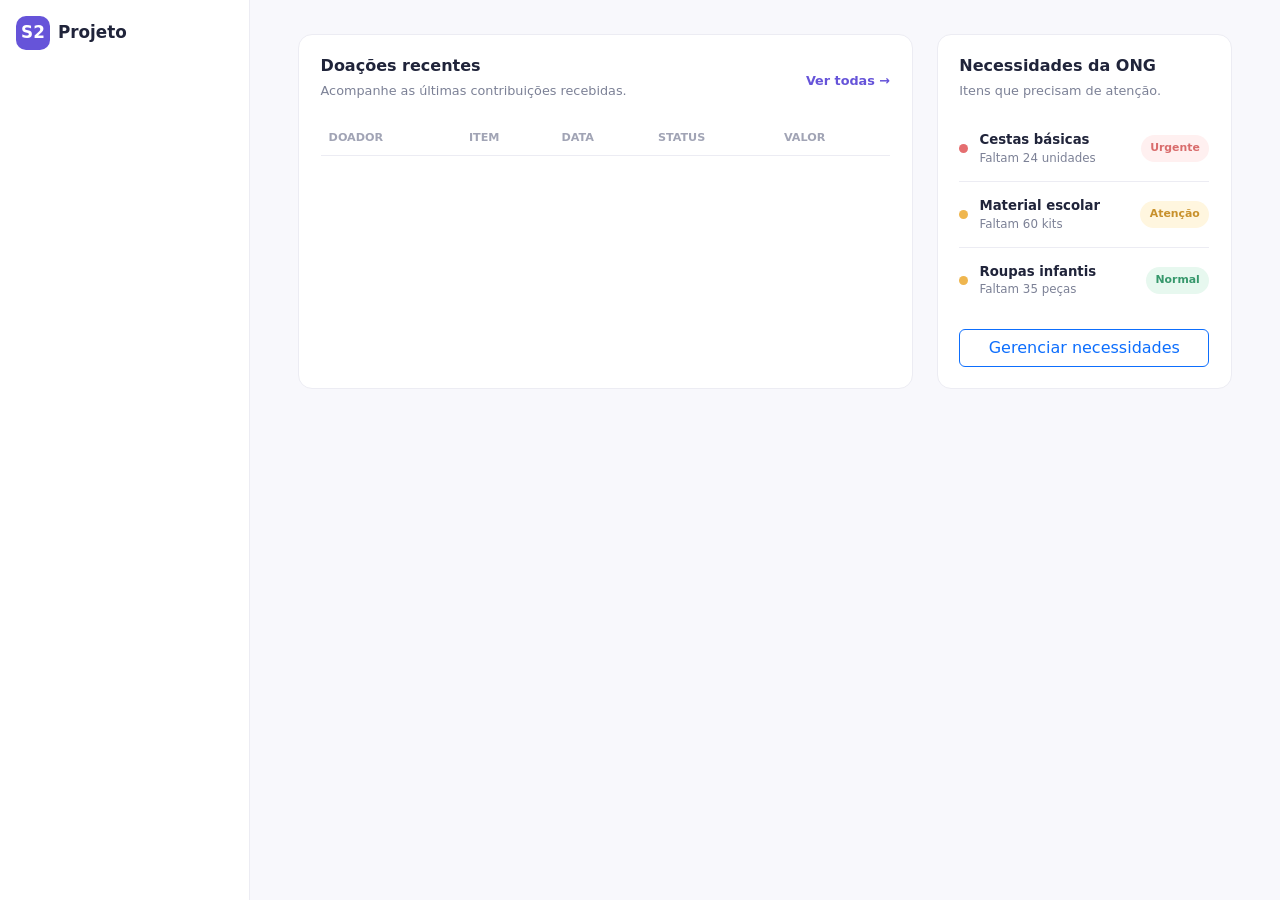
==== index.html @ 5fb6b0b8 "init" ====
<!DOCTYPE html>
<html lang="pt-BR">

<head>
    <meta charset="UTF-8">
    <meta name="viewport" content="width=device-width, initial-scale=1.0">
    <title>Painel Adminidtrativo</title>
    <link href="https://cdn.jsdelivr.net/npm/bootstrap@5.3.8/dist/css/bootstrap.min.css" rel="stylesheet"
        integrity="sha384-sRIl4kxILFvY47J16cr9ZwB07vP4J8+LH7qKQnuqkuIAvNWLzeN8tE5YBujZqJLB" crossorigin="anonymous">
    <link href="src/css/style.css" rel="stylesheet">
</head>

<body>
    <div class="app-shell">
        <aside class="sidebar p-3">
            <a class="brand d-flex align-items-center gap-2 mb-4" href="#">
                <span class="brand-mark">S2</span>
                <span>Projeto</span>
            </a>

        </aside>
        <main class="main-content" id="inicio">
            <section class="content-area">
                <div class="row g-4">
                    <div class="col-xl-8" id="doacoes">
                      <section class="panel h-100">
                        <div class="panel-heading d-flex justify-content-between align-items-center gap-2">
                          <div>
                            <h2>Doações recentes</h2>
                            <p>Acompanhe as últimas contribuições recebidas.</p>
                          </div><a href="#doacoes">Ver todas →</a>
                        </div>
                        <div class="table-responsive">
                          <table class="table align-middle mb-0">
                            <thead>
                              <tr>
                                <th>Doador</th>
                                <th>Item</th>
                                <th>Data</th>
                                <th>Status</th>
                                <th>Valor</th>
                              </tr>
                            </thead>
                            <tbody id="donations-table"></tbody>
                          </table>
                        </div>
                      </section>
                    </div>
                    <div class="col-xl-4" id="necessidades">
                      <section class="panel h-100">
                        <div class="panel-heading">
                          <h2>Necessidades da ONG</h2>
                          <p>Itens que precisam de atenção.</p>
                        </div>
                        <div class="needs-list">
                          <div class="need-item"><span class="need-dot urgent"></span>
                            <div><strong>Cestas básicas</strong><small>Faltam 24 unidades</small></div><span
                              class="badge-soft red">Urgente</span>
                          </div>
                          <div class="need-item"><span class="need-dot"></span>
                            <div><strong>Material escolar</strong><small>Faltam 60 kits</small></div><span
                              class="badge-soft yellow">Atenção</span>
                          </div>
                          <div class="need-item"><span class="need-dot"></span>
                            <div><strong>Roupas infantis</strong><small>Faltam 35 peças</small></div><span
                              class="badge-soft green">Normal</span>
                          </div>
                        </div><button class="btn btn-outline-primary w-100 mt-3">Gerenciar necessidades</button>
                      </section>
                    </div>
          
            </section>
        </main>
    </div>
    <script src="https://cdn.jsdelivr.net/npm/bootstrap@5.3.8/dist/js/bootstrap.bundle.min.js"
        integrity="sha384-FKyoEForCGlyvwx9Hj09JcYn3nv7wiPVlz7YYwJrWVcXK/BmnVDxM+D2scQbITxI"
        crossorigin="anonymous"></script>

</body>

</html>
---- src/css/style.css ----
:root {
    --ink: #20243a;
    --muted: #7c8196;
    --line: #ececf3;
    --primary: #6654d9;
    --bg: #f8f8fc;
}

* {
    box-sizing: border-box;
}

body {
    margin: 0;
    color: var(--ink);
    background: var(--bg);
    font-family: Inter, ui-sans-serif, system-ui, -apple-system, BlinkMacSystemFont, "Segoe UI", sans-serif;
}

.app-shell {
    display: flex;
    min-height: 100vh;
}

.sidebar {
    width: 250px;
    background: #fff;
    border-right: 1px solid var(--line);
    display: flex;
    flex-direction: column;
    flex-shrink: 0;
}

.brand {
    color: var(--ink);
    font-weight: 750;
    font-size: 1.05rem;
    text-decoration: none;
}

.brand-mark {
    display: grid;
    place-items: center;
    width: 34px;
    height: 34px;
    color: #fff;
    background: var(--primary);
    border-radius: 10px;
}

.menu-label,
.eyebrow {
    color: #a1a4b5;
    text-transform: uppercase;
    font-size: .68rem;
    font-weight: 700;
    letter-spacing: .08em;
}

.nav-link {
    color: #777c91;
    border-radius: 9px;
    padding: .7rem .85rem;
    font-size: .9rem;
}

.nav-link:hover,
.nav-link.active {
    color: var(--primary);
    background: #f0efff;
}

.nav-link span {
    margin-left: .55rem;
}

.sidebar-footer {
    margin-top: auto;
}

.main-content {
    flex: 1;
    min-width: 0;
}

.topbar {
    padding: 1.15rem 3rem;
    background: #fff;
    border-bottom: 1px solid var(--line);
}

.topbar h1 {
    font-weight: 750;
}

.icon-button {
    border: 0;
    background: transparent;
    color: var(--muted);
    font-size: 1.4rem;
}

.user-profile small {
    display: block;
    color: var(--muted);
    font-size: .72rem;
}

.avatar {
    display: grid;
    place-items: center;
    width: 38px;
    height: 38px;
    border-radius: 50%;
    color: #fff;
    background-color: #e78e6e;
    font-size: .75rem;
    font-weight: 700;
}

.content-area {
    max-width: 1400px;
    padding: 2.1rem 3rem;
    margin: auto;
}

.welcome h2 {
    font-weight: 750;
}

.btn-primary {
    --bs-btn-bg: var(--primary);
    --bs-btn-border-color: var(--primary);
    --bs-btn-hover-bg: #5544c6;
    --bs-btn-hover-border-color: #5544c6;
}

.stat-card,
.panel {
    background: #fff;
    border: 1px solid var(--line);
    border-radius: 14px;
}

.stat-card {
    padding: 1.2rem;
    height: 100%;
}

.stat-icon {
    display: grid;
    place-items: center;
    width: 38px;
    height: 38px;
    border-radius: 10px;
    margin-bottom: 1rem;
    font-size: 1.15rem;
}

.purple {
    color: #6553d7;
    background: #efedff;
}

.orange {
    color: #df8b3d;
    background: #fff2e4;
}

.green {
    color: #42a477;
    background: #e7f8ef;
}

.blue {
    color: #4f8dd8;
    background: #e9f3ff;
}

.stat-card p,
.panel-heading p {
    color: var(--muted);
    font-size: .8rem;
    margin: 0 0 .35rem;
}

.stat-card strong {
    display: block;
    font-size: 1.55rem;
    margin-bottom: .45rem;
}

.stat-card small,
.positive,
.warning {
    font-size: .74rem;
}

.positive {
    color: #35a675;
}

.warning {
    color: #e09a38;
}

.panel {
    padding: 1.35rem;
}

.panel-heading {
    margin-bottom: 1rem;
}

.panel-heading h2 {
    font-size: 1rem;
    font-weight: 750;
    margin: 0 0 .35rem;
}

.panel-heading a {
    color: var(--primary);
    text-decoration: none;
    font-size: .8rem;
    font-weight: 650;
}

.table {
    --bs-table-border-color: var(--line);
    font-size: .82rem;
}

.table th {
    color: #a1a4b5;
    font-size: .7rem;
    font-weight: 700;
    text-transform: uppercase;
}

.table td {
    color: #5f6479;
}

.table td strong {
    color: var(--ink);
    display: block;
}

.table td small,
.need-item small,
.volunteer-row small {
    display: block;
    color: var(--muted);
    font-size: .74rem;
}

.badge-soft {
    border-radius: 99px;
    padding: .35rem .6rem;
    font-size: .68rem;
    font-weight: 700;
}

.badge-soft.green {
    background: #e7f8ef;
    color: #37986c;
}

.badge-soft.red {
    background: #fff0f0;
    color: #d96c6c;
}

.badge-soft.yellow {
    background: #fff6df;
    color: #c8912c;
}

.badge-soft.blue {
    background: #e9f3ff;
    color: #4f8dd8;
}

.need-item {
    display: flex;
    align-items: center;
    gap: .7rem;
    padding: .85rem 0;
    border-bottom: 1px solid var(--line);
}

.need-item:last-child {
    border-bottom: 0;
}

.need-item div {
    flex: 1;
}

.need-item strong {
    display: block;
    font-size: .83rem;
}

.need-dot {
    width: 9px;
    height: 9px;
    background: #efb64f;
    border-radius: 50%;
}

.need-dot.urgent {
    background: #e56e70;
}

.volunteer-row {
    display: flex;
    align-items: center;
    gap: 1rem;
}

.volunteer-avatars {
    display: flex;
    padding-left: 8px;
}

.volunteer-avatars span {
    display: grid;
    place-items: center;
    width: 34px;
    height: 34px;
    margin-left: -8px;
    border: 2px solid #fff;
    border-radius: 50%;
    color: #fff;
    background: #8d78d9;
    font-size: .65rem;
    font-weight: 700;
}

.volunteer-avatars span:nth-child(2) {
    background: #e79a78;
}

.volunteer-avatars span:nth-child(3) {
    background: #70b796;
}

.volunteer-avatars span:nth-child(4) {
    background: #e5e5ee;
    color: #6e7186;
}

@media (max-width: 767px) {
    .sidebar {
        width: 68px;
        padding: .75rem !important;
        align-items: center;
    }

    .brand {
        font-size: 0;
    }

    .brand-mark {
        font-size: 1rem;
    }

    .menu-label,
    .nav-link span {
        display: none;
    }

    .nav-link {
        padding: .75rem;
        font-size: 1.1rem;
    }

    .topbar,
    .content-area {
        padding-left: 1rem;
        padding-right: 1rem;
    }

    .welcome {
        align-items: flex-start !important;
        flex-direction: column;
    }

    .volunteer-row {
        align-items: flex-start;
        flex-wrap: wrap;
    }

    .volunteer-row .ms-auto {
        margin-left: 0 !important;
    }
}
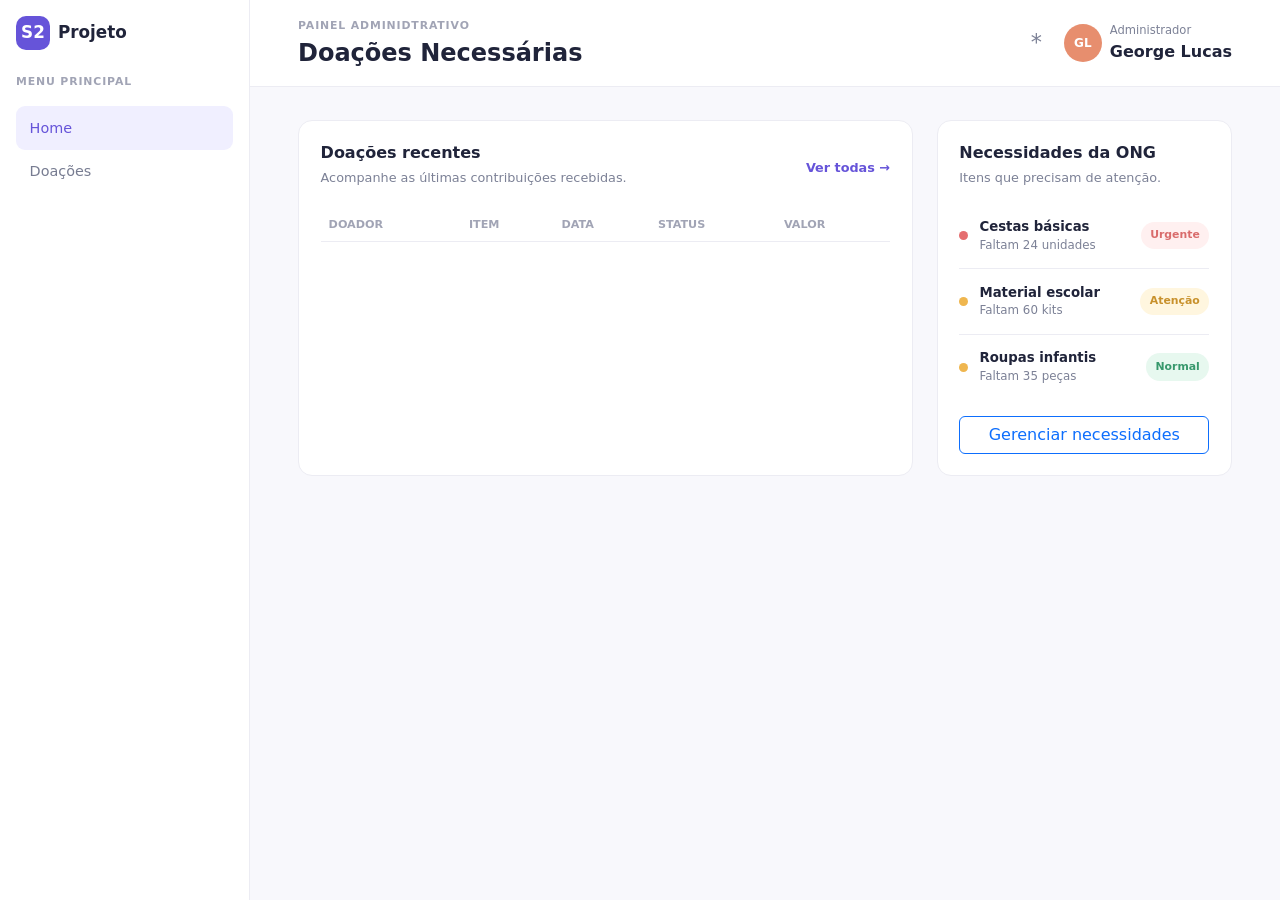
==== commit d4c41414: "criação doações" ====
--- a/index.html
+++ b/index.html
@@ -17,58 +17,81 @@
                 <span class="brand-mark">S2</span>
                 <span>Projeto</span>
             </a>
+          <p class="menu-label">Menu Principal</p>
+          <nav class="nav flex-column gap-1" aria-label="Navegação principal"></nav>
+          <a class="nav-link active" href="/projeto-Plataforma-Web-extens-o-/index.html">Home</a>
+          <a class="nav-link " href="/projeto-Plataforma-Web-extens-o-/doações.html">Doações</a>
 
         </aside>
         <main class="main-content" id="inicio">
+          <header class="topbar d-flex justify-content-between align-items-center gap-3">
+            <div>
+              <p class="eyebrow mb-1">Painel Adminidtrativo</p>
+              <h1 class="h4 mb-0">Doações Necessárias</h1>
+            </div>
+            <div class="d-flex align-items-center gap-3	">
+              <button class="icon-button" type="button">*</button>
+              <div class="user-profile d-flex align-items-center gap-2">
+                <span class="avatar">GL</span>
+                <div class="d-none d-sm-block">
+                  <small>Administrador</small>
+                  <strong>George Lucas</strong>
+                </div>
+
+              </div>
+
+            </div>
+          </header>
             <section class="content-area">
-                <div class="row g-4">
+               <div class="row g-4">
                     <div class="col-xl-8" id="doacoes">
-                      <section class="panel h-100">
-                        <div class="panel-heading d-flex justify-content-between align-items-center gap-2">
-                          <div>
-                            <h2>Doações recentes</h2>
-                            <p>Acompanhe as últimas contribuições recebidas.</p>
-                          </div><a href="#doacoes">Ver todas →</a>
-                        </div>
-                        <div class="table-responsive">
-                          <table class="table align-middle mb-0">
-                            <thead>
-                              <tr>
-                                <th>Doador</th>
-                                <th>Item</th>
-                                <th>Data</th>
-                                <th>Status</th>
-                                <th>Valor</th>
-                              </tr>
-                            </thead>
-                            <tbody id="donations-table"></tbody>
-                          </table>
-                        </div>
-                      </section>
+                        <section class="panel h-100">
+                            <div class="panel-heading d-flex justify-content-between align-items-center gap-2">
+                                <div>
+                                    <h2>Doações recentes</h2>
+                                    <p>Acompanhe as últimas contribuições recebidas.</p>
+                                </div><a href="#doacoes">Ver todas →</a>
+                            </div>
+                            <div class="table-responsive">
+                                <table class="table align-middle mb-0">
+                                    <thead>
+                                        <tr>
+                                            <th>Doador</th>
+                                            <th>Item</th>
+                                            <th>Data</th>
+                                            <th>Status</th>
+                                            <th>Valor</th>
+                                        </tr>
+                                    </thead>
+                                    <tbody id="donations-table"></tbody>
+                                </table>
+                            </div>
+                        </section>
                     </div>
                     <div class="col-xl-4" id="necessidades">
-                      <section class="panel h-100">
-                        <div class="panel-heading">
-                          <h2>Necessidades da ONG</h2>
-                          <p>Itens que precisam de atenção.</p>
-                        </div>
-                        <div class="needs-list">
-                          <div class="need-item"><span class="need-dot urgent"></span>
-                            <div><strong>Cestas básicas</strong><small>Faltam 24 unidades</small></div><span
-                              class="badge-soft red">Urgente</span>
-                          </div>
-                          <div class="need-item"><span class="need-dot"></span>
-                            <div><strong>Material escolar</strong><small>Faltam 60 kits</small></div><span
-                              class="badge-soft yellow">Atenção</span>
-                          </div>
-                          <div class="need-item"><span class="need-dot"></span>
-                            <div><strong>Roupas infantis</strong><small>Faltam 35 peças</small></div><span
-                              class="badge-soft green">Normal</span>
-                          </div>
-                        </div><button class="btn btn-outline-primary w-100 mt-3">Gerenciar necessidades</button>
-                      </section>
+                        <section class="panel h-100">
+                            <div class="panel-heading">
+                                <h2>Necessidades da ONG</h2>
+                                <p>Itens que precisam de atenção.</p>
+                            </div>
+                            <div class="needs-list">
+                                <div class="need-item"><span class="need-dot urgent"></span>
+                                    <div><strong>Cestas básicas</strong><small>Faltam 24 unidades</small></div><span
+                                        class="badge-soft red">Urgente</span>
+                                </div>
+                                <div class="need-item"><span class="need-dot"></span>
+                                    <div><strong>Material escolar</strong><small>Faltam 60 kits</small></div><span
+                                        class="badge-soft yellow">Atenção</span>
+                                </div>
+                                <div class="need-item"><span class="need-dot"></span>
+                                    <div><strong>Roupas infantis</strong><small>Faltam 35 peças</small></div><span
+                                        class="badge-soft green">Normal</span>
+                                </div>
+                            </div><button class="btn btn-outline-primary w-100 mt-3">Gerenciar necessidades</button>
+                        </section>
                     </div>
-          
+                </div>
+               
             </section>
         </main>
     </div>
--- a/src/css/style.css
+++ b/src/css/style.css
@@ -395,4 +395,21 @@
     .volunteer-row .ms-auto {
         margin-left: 0 !important;
     }
+}
+.need-card {
+    height: 100%;
+    padding: 1rem;
+    border: 1px solid var(--line);
+    border-radius: 12px;
+}
+
+.need-card h3 {
+    margin: 1rem 0 .35rem;
+    font-size: .98rem;
+}
+
+.need-card p,
+.need-card small {
+    color: var(--muted);
+    font-size: .78rem;
 }
